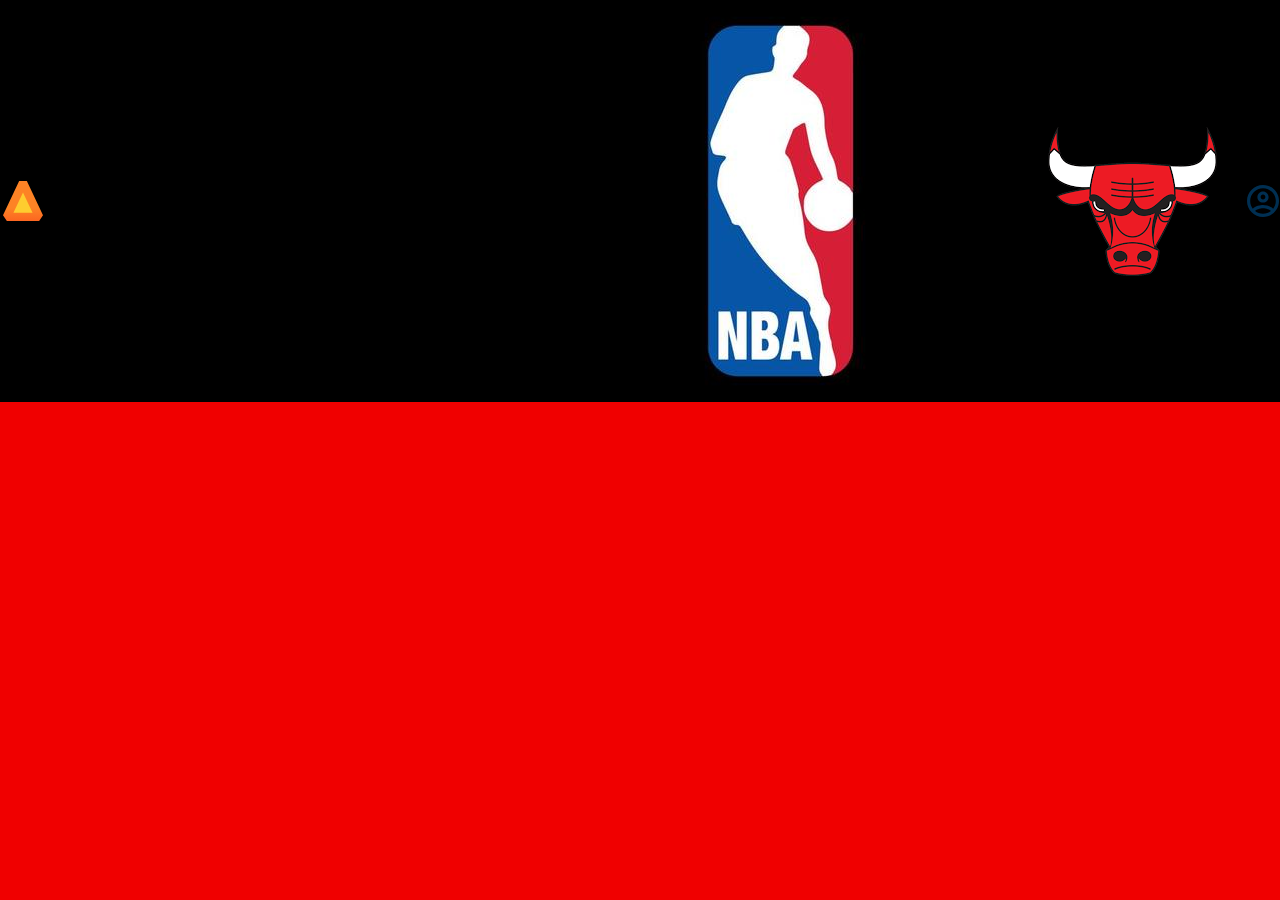
==== DEEBO/index.html @ 89c0b115 "Add files via upload" ====
<!DOCTYPE html>
<html>

<head>
  <meta charset="UTF-8" />
  <meta name="viewport" content="width=device-width, initial-scale=1.0" />
  <title>DEEBO</title>
  <link rel="stylesheet" href="reset.css" />
  <link rel="preconnect" href="https://fonts.googleapis.com" />
  <link rel="preconnect" href="https://fonts.gstatic.com" crossorigin />
  <link href="https://fonts.googleapis.com/css?family=Poppins:wght@300;400;500;700&display=swap" rel="stylesheet" />
  <link rel="stylesheet" href="styles.css" />
</head>


<body>
  <header class="cabeçalho">
    <div class="container">
      <span class="cabeçalho__menu-hamburguer container__imagem"></span>
      <img src="img/Logo.svg" alt="Logo da AluraBooks" class="container__imagem">
    </div>
    <div class="container">
      <input type="checkbox" id="menu" class="container__botao">
      <label for="menu">
        <span class="cabeçalho__menu-hamburguer container__imagem"></span>
      </label>
      <ul class="lista-menu">
        <li class="lista-menu__titulo">Categorias</li>
        <li class="lista-menu__item">
          <a href="#" class="lista-menu__link">Programação</a>
        </li>
        <li class="lista-menu__item">
          <a href="#" class="lista-menu__link">Front-end</a>
        </li>
        <li class="lista-menu__item">
          <a href="#" class="lista-menu__link">Infraestrutura</a>
        </li>
        <li class="lista-menu__item">
          <a href="#" class="lista-menu__link">Business</a>
        </li>
        <li class="lista-menu__item">
          <a href="#" class="lista-menu__link">Design & UX</a>
        </li>
      </ul>
      <a href="#"><img src="img/nba-logo-symbol-red-and-blue-design-america-basketball-american-countries-basketball-teams-illustration-with-black-background-free-vector.jpg" alt="Meus favoritos" class="container__imagem"></a>
      <a href="#"><img src="img/images.png" alt="Carrinho de compras" class="container__imagem"></a>
      <a href="#"><img src="img/Usuario.svg" alt="Meu perfil" class="container__imagem"></a>
    </div>
  </header>
</body>

</html>
---- DEEBO/styles.css ----
@import url("styles/header.css");

:root {
    --cor-de-fundo: #f00000;
    --branco: #000000;
    --laranja: #f5f3f0;
    --azul-degrade: linear-gradient(97.54deg, #f3f3f3 35.49%, #ffffff 165.37%);
    --fonte-principal: "Poppins";
}

body {
    background-color: var(--cor-de-fundo);
    font-family: var(--fonte-principal);
    font-size: 1px;
    font-weight: 700;
}
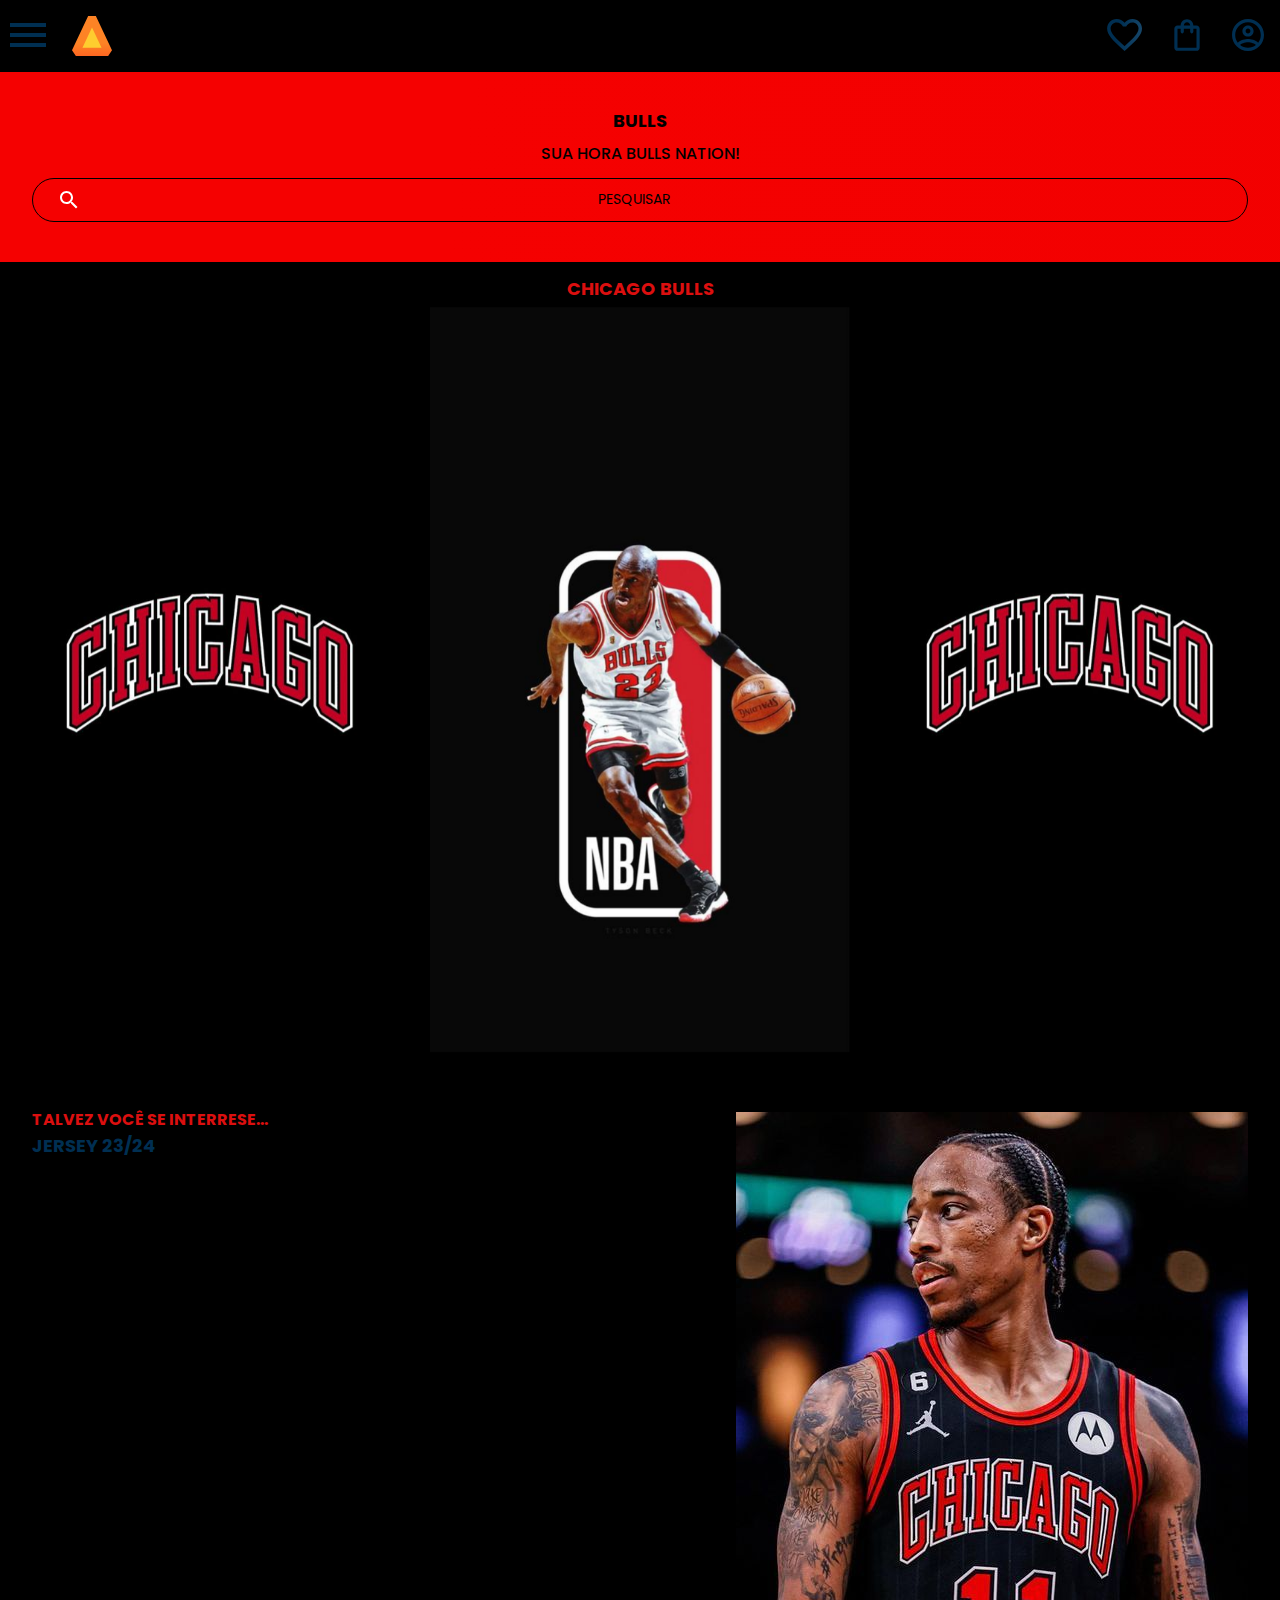
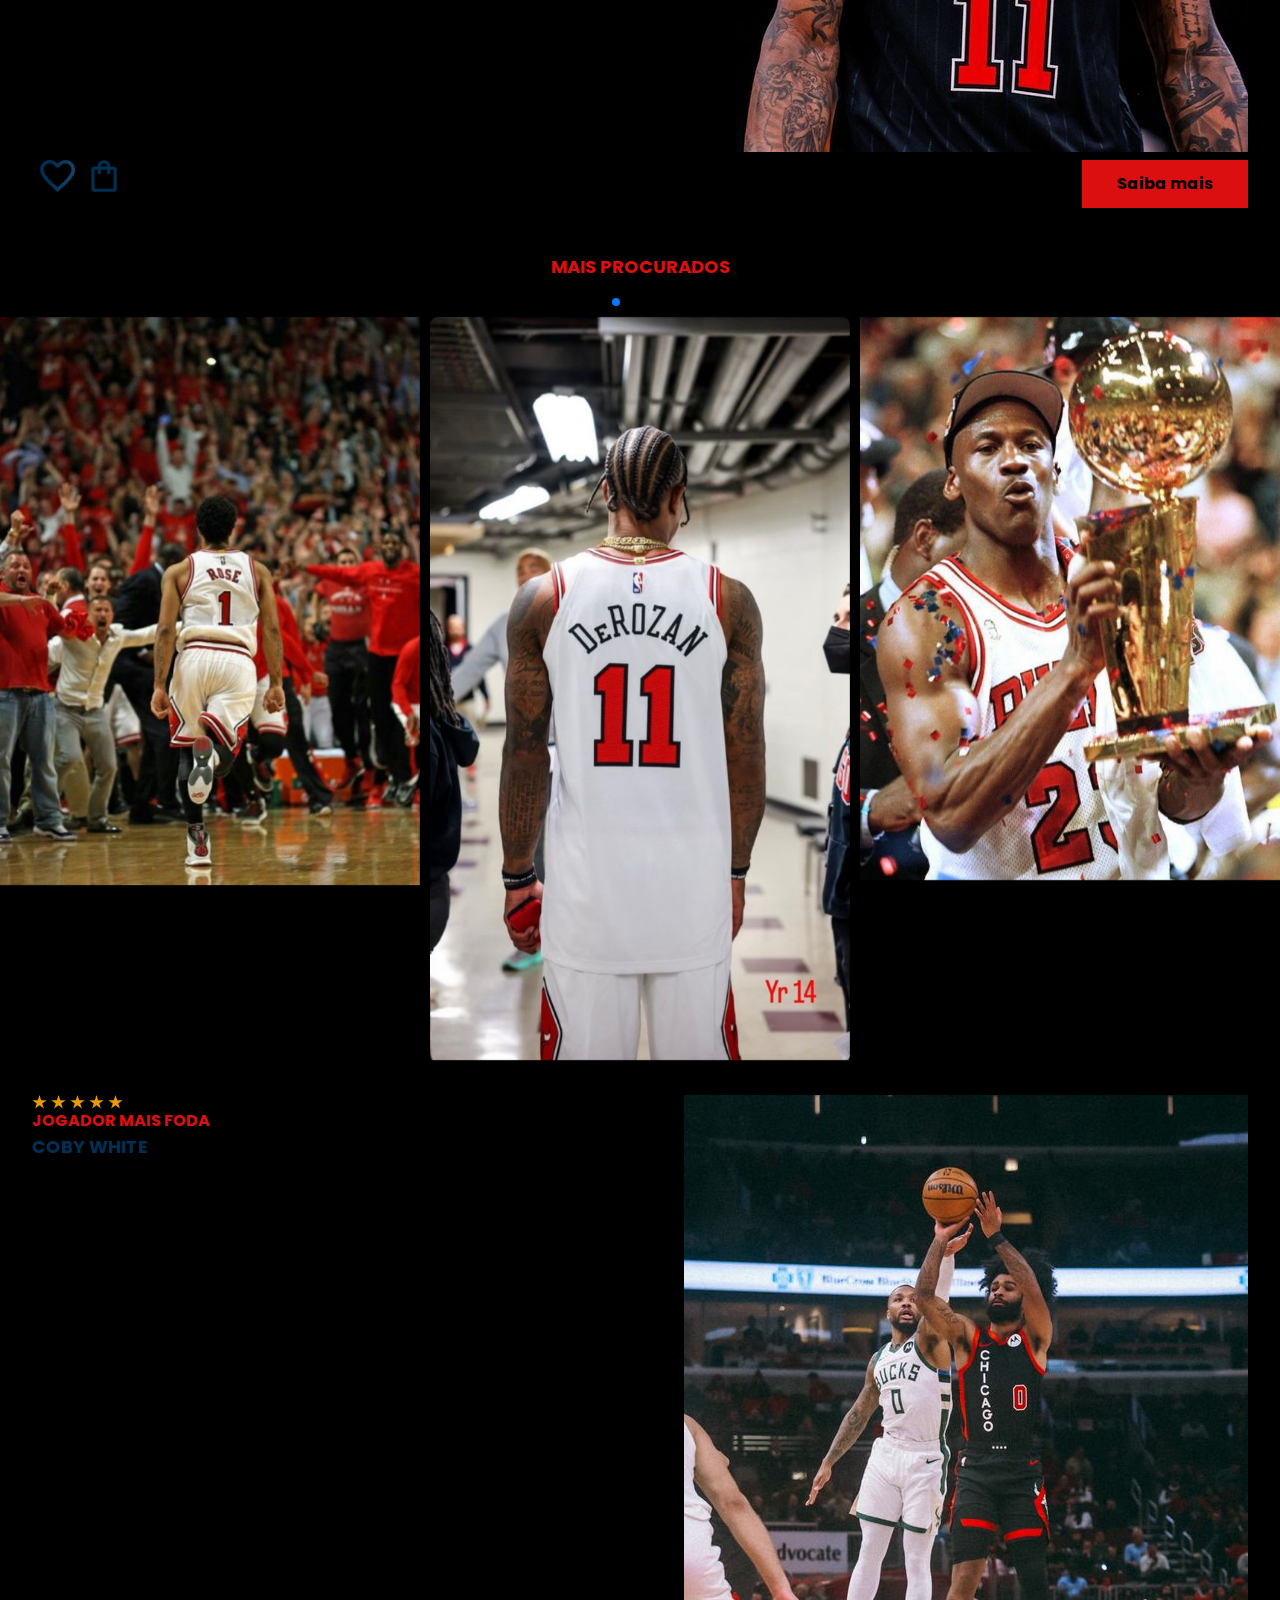
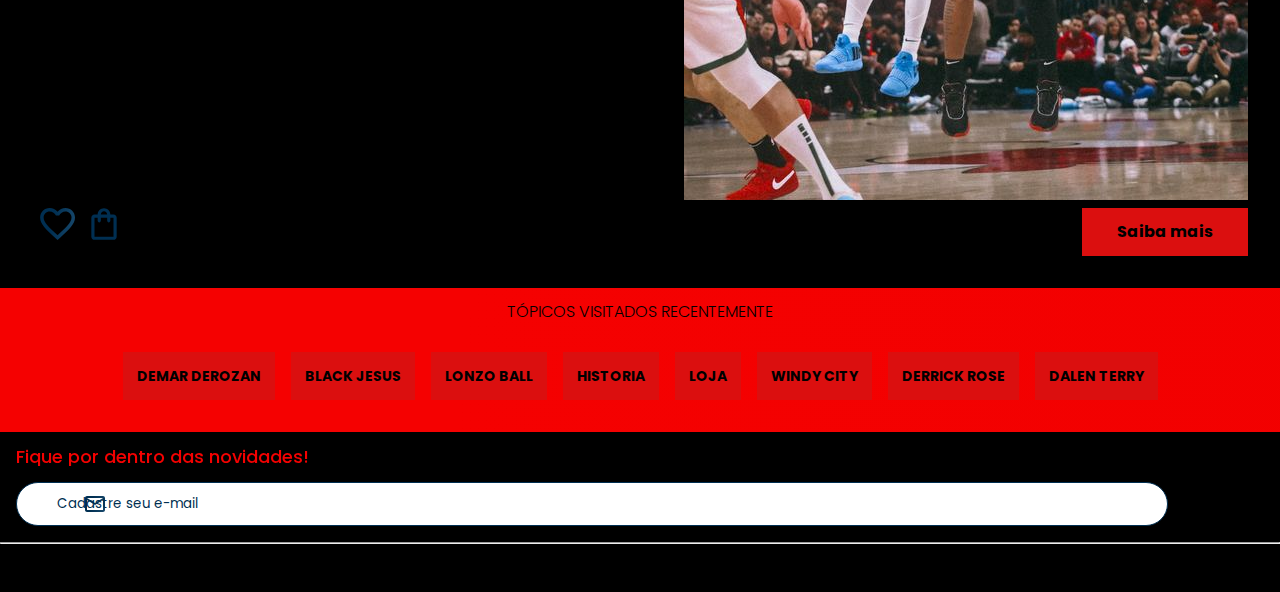
==== commit a30b1806: "GRAXAAAAAA PORJETO FINAL" ====
--- a/DEEBO/index.html
+++ b/DEEBO/index.html
@@ -2,51 +2,221 @@
 <html>
 
 <head>
-  <meta charset="UTF-8" />
-  <meta name="viewport" content="width=device-width, initial-scale=1.0" />
-  <title>DEEBO</title>
-  <link rel="stylesheet" href="reset.css" />
-  <link rel="preconnect" href="https://fonts.googleapis.com" />
-  <link rel="preconnect" href="https://fonts.gstatic.com" crossorigin />
-  <link href="https://fonts.googleapis.com/css?family=Poppins:wght@300;400;500;700&display=swap" rel="stylesheet" />
-  <link rel="stylesheet" href="styles.css" />
+  <meta charset="UTF-8">
+  <meta name="viewport" content="width=device-width, initial-scale=1.0">
+  <title>CHICAGO BULLS</title>
+  <link rel="stylesheet" href="reset.css">
+  <link rel="preconnect" href="https://fonts.googleapis.com">
+  <link rel="preconnect" href="https://fonts.gstatic.com" crossorigin>
+  <link href="https://fonts.googleapis.com/css2?family=Poppins:wght@300;400;500;700&display=swap" rel="stylesheet">
+  <link rel="stylesheet" href="https://cdn.jsdelivr.net/npm/swiper@11/swiper-bundle.min.css" />
+  <link rel="stylesheet" href="styles.css">
 </head>
-
 
 <body>
   <header class="cabeçalho">
-    <div class="container">
-      <span class="cabeçalho__menu-hamburguer container__imagem"></span>
-      <img src="img/Logo.svg" alt="Logo da AluraBooks" class="container__imagem">
-    </div>
     <div class="container">
       <input type="checkbox" id="menu" class="container__botao">
       <label for="menu">
         <span class="cabeçalho__menu-hamburguer container__imagem"></span>
       </label>
       <ul class="lista-menu">
-        <li class="lista-menu__titulo">Categorias</li>
-        <li class="lista-menu__item">
-          <a href="#" class="lista-menu__link">Programação</a>
-        </li>
-        <li class="lista-menu__item">
-          <a href="#" class="lista-menu__link">Front-end</a>
-        </li>
-        <li class="lista-menu__item">
-          <a href="#" class="lista-menu__link">Infraestrutura</a>
-        </li>
-        <li class="lista-menu__item">
-          <a href="#" class="lista-menu__link">Business</a>
-        </li>
-        <li class="lista-menu__item">
-          <a href="#" class="lista-menu__link">Design & UX</a>
+        <li class="lista-menu__titulo">JOGOS</li>
+        <li class="lista-menu__item">
+          <a href="#" class="lista-menu__link">JOGADORES</a>
+        </li>
+        <li class="lista-menu__item">
+          <a href="#" class="lista-menu__link">HISTORIA</a>
+        </li>
+        <li class="lista-menu__item">
+          <a href="#" class="lista-menu__link">LOJA</a>
+        </li>
+        <li class="lista-menu__item">
+          <a href="#" class="lista-menu__link">TEMPORADA</a>
+        </li>
+        <li class="lista-menu__item">
+          <a href="#" class="lista-menu__link">WINDY CITY</a>
         </li>
       </ul>
-      <a href="#"><img src="img/nba-logo-symbol-red-and-blue-design-america-basketball-american-countries-basketball-teams-illustration-with-black-background-free-vector.jpg" alt="Meus favoritos" class="container__imagem"></a>
-      <a href="#"><img src="img/images.png" alt="Carrinho de compras" class="container__imagem"></a>
+      <img src="img/Logo.svg" alt="Logo da Alurabooks" class="container__imagem">
+    </div>
+    <div class="container">
+      <a href="#"><img src="img/Favoritos.svg" alt="Meus favoritos" class="container__imagem"></a>
+      <a href="#"><img src="img/Compras.svg" alt="Carrinhos de compras" class="container__imagem"></a>
       <a href="#"><img src="img/Usuario.svg" alt="Meu perfil" class="container__imagem"></a>
     </div>
   </header>
+
+  <section class="banner">
+    <h2 class="banner__titulo">BULLS</h2>
+    <p class="banner__texto">SUA HORA BULLS NATION!</p>
+    <input type="search" class="banner__pesquisa" placeholder="PESQUISAR">
+  </section>
+
+  <section class="carrossel">
+    <h2 class="carrossel__titulo">CHICAGO BULLS</h2>
+    <!-- Slider main container -->
+    <div class="swiper">
+      <!-- Additional required wrapper -->
+      <div class="swiper-wrapper">
+        <!-- Slides -->
+        <div class="swiper-slide"><img src="img/chicago.jpg"
+            alt="Livro sobre apache kafka e spring boot da alura books"></div>
+        <div class="swiper-slide"><img src="img/nba logo.jpg"
+            alt="Livro sobre liderança em design design da alura books"></div>
+        <div class="swiper-slide"><img src="img/chicago.jpg" alt="Livro sobre javascript assertivo da alura books">
+        </div>
+        <div class="swiper-slide">
+          <img src="img/b7534ea78759529f3a52cf83b9971223.jpg" alt="Livro Guia front end" />
+        </div>
+        <div class="swiper-slide">
+          <img src="img/Portugol.svg" alt="Livro sobre portugol" />
+        </div>
+        <div class="swiper-slide">
+          <img src="img/Acessibilidade.svg" alt="Livro sobre acessibilidade" />
+        </div>
+      </div>
+
+      <!-- If we need navigation buttons -->
+      <div class="swiper-button-prev"></div>
+      <div class="swiper-button-next"></div>
+
+    </div>
+
+    <div class="card">
+      <div class="card__descrição">
+        <div class="descrição">
+          <h3 class="descrição__titulo">TALVEZ VOCÊ SE INTERRESE...</h3>
+          <h2 class="descrição__titulo-livro">JERSEY 23/24</h2>
+          <p class="descrição__texto">
+            O MELHOR PARA VOCÊ.
+          </p>
+        </div>
+        <img src="img/demar.jpg" class="descrição__imagem" />
+      </div>
+      <div class="card__botões">
+        <ul class="botões">
+          <li class="botões__item">
+            <img src="img/Favoritos.svg" alt="Favoritar livro" />
+          </li>
+          <li class="botões__item">
+            <img src="img/Compras.svg" alt="Adicionar no carrinho de compras" />
+          </li>
+        </ul>
+        <a href="#" class="botões__ancora">Saiba mais</a>
+      </div>
+    </div>
+
+  </section>
+
+  <section class=”carrossel”>
+    <h2 class="carrossel__titulo">MAIS PROCURADOS</h2>
+    <div class="swiper">
+      <!-- Additional required wrapper -->
+      <!-- If we need pagination -->
+      <div class="swiper-pagination"></div>
+
+      <div class="swiper-wrapper">
+        <!-- Slides -->
+        <div class="swiper-slide"><img src="img/ROSE.jpg"
+            alt="Livro sobre apache kafka e spring boot da alura books"></div>
+        <div class="swiper-slide"><img src="img/DBO.jpg" alt="Livro sobre liderança em design da alura books">
+        </div>
+        <div class="swiper-slide"><img src="img/TITULOS.jpg" alt="Livro sobre javascript assertivo da alurabooks">
+        </div>
+        <div class="swiper-slide"><img src="img/BENNY.jpg" alt="Livro Guia front end"></div>
+        <div class="swiper-slide"><img src="img/RODMAN.jpg" alt="Livro sobre portugol"></div>
+        <div class="swiper-slide"><img src="img/BIH THERR.jpg" alt="livro sobre acessibilidade"></div>
+      </div>
+
+      <!-- If we need navigation buttons -->
+      <div class="swiper-button-prev"></div>
+      <div class="swiper-button-next"></div>
+    </div>
+
+    <div class="card">
+      <!-- 1º linha -->
+      <div class="card__descrição">
+        <!-- 1º coluna -->
+        <div class="descrição">
+          <img src="img/Estrelinhas.svg" alt="Avaliação 5 estrelas">
+          <h3 class="descrição__titulo">JOGADOR MAIS FODA</h3>
+          <h2 class="descrição__titulo-livro">COBY WHITE</h2>
+          <p class="descrição__texto">CLUTH MAIS MOGADOR.
+          </p>
+        </div>
+        <!-- 2º coluna -->
+        <img src="img/COBY WHITE.jpg" class="descrição__imagem">
+      </div>
+
+      <!-- 2º linha -->
+      <div class="card__botões">
+        <!-- 1º coluna -->
+        <ul class="botões">
+          <li class="botões__item"><img src="img/Favoritos.svg" alt="Favoritar livro"></li>
+          <li class="botões__item"><img src="img/Compras.svg" alt="Adicionar no carrinho de compras"></li>
+        </ul>
+        <!-- 2º coluna -->
+        <a href="#" class="botões__ancora">Saiba mais</a>
+      </div>
+    </div>
+
+
+
+  </section>
+
+  <section class="tópicos">
+    <h2 class="tópicos__titulo">TÓPICOS VISITADOS RECENTEMENTE</h2>
+    <ul class="tópicos__lista">
+      <li class="tópicos__item"><a href="#" class="tópicos__link">DEMAR DEROZAN</a></li>
+      <li class="tópicos__item">
+        <a href="#" class="tópicos__link">BLACK JESUS</a>
+      </li>
+      <li class="tópicos__item">
+        <a href="#" class="tópicos__link">LONZO BALL</a>
+      </li>
+      <li class="tópicos__item">
+        <a href="#" class="tópicos__link">HISTORIA</a>
+      </li>
+      <li class="tópicos__item">
+        <a href="#" class="tópicos__link">LOJA</a>
+      </li>
+      <li class="tópicos__item">
+        <a href="#" class="tópicos__link">WINDY CITY</a>
+      </li>
+      <li class="tópicos__item">
+        <a href="#" class="tópicos__link">DERRICK ROSE</a>
+      </li>
+      <li class="tópicos__item">
+        <a href="#" class="tópicos__link">DALEN TERRY</a>
+      </li>
+    </ul>
+  </section>
+
+  <section class="contato">
+    <h2 class="contato__titulo">Fique por dentro das novidades!</h2>
+    <p class="contato__texto">
+    </p>
+    <input type="email" placeholder="Cadastre seu e-mail" class="contato__email" />
+  </section>
+
+  <hr />
+
+  <footer class="rodapé">
+    <h2 class="rodapé__titulo">Grupo NBA</h2>
+  </footer>
+
+  <script src="https://cdn.jsdelivr.net/npm/swiper@11/swiper-bundle.min.js"></script>
+  <script>
+    const swiper = new Swiper(".swiper", {
+      spaceBetween: 10,
+      slidesPerView: 3,
+      pagination: {
+        el: ".swiper-pagination",
+        type: "bullets",
+      },
+    });
+  </script>
 </body>
 
 </html>--- a/DEEBO/styles.css
+++ b/DEEBO/styles.css
@@ -1,16 +1,22 @@
 @import url("styles/header.css");
+@import url("styles/banner.css");
+@import url("styles/carrossel.css");
+@import url("styles/topicos.css");
+@import url("styles/contato.css");
+@import url("styles/rodapé.css");
 
 :root {
-    --cor-de-fundo: #f00000;
+    --cor-de-fundo: #000000;
     --branco: #000000;
-    --laranja: #f5f3f0;
-    --azul-degrade: linear-gradient(97.54deg, #f3f3f3 35.49%, #ffffff 165.37%);
+    --laranja: #db0f0f;
+    --azul-degrade: linear-gradient(97.54deg, #f50101 35.49%, #f00000 165.37%);
     --fonte-principal: "Poppins";
+    --azul: #002F52;
 }
 
 body {
     background-color: var(--cor-de-fundo);
     font-family: var(--fonte-principal);
-    font-size: 1px;
-    font-weight: 700;
-}
+    font-size: 16px;
+    font-weight: 400;
+}